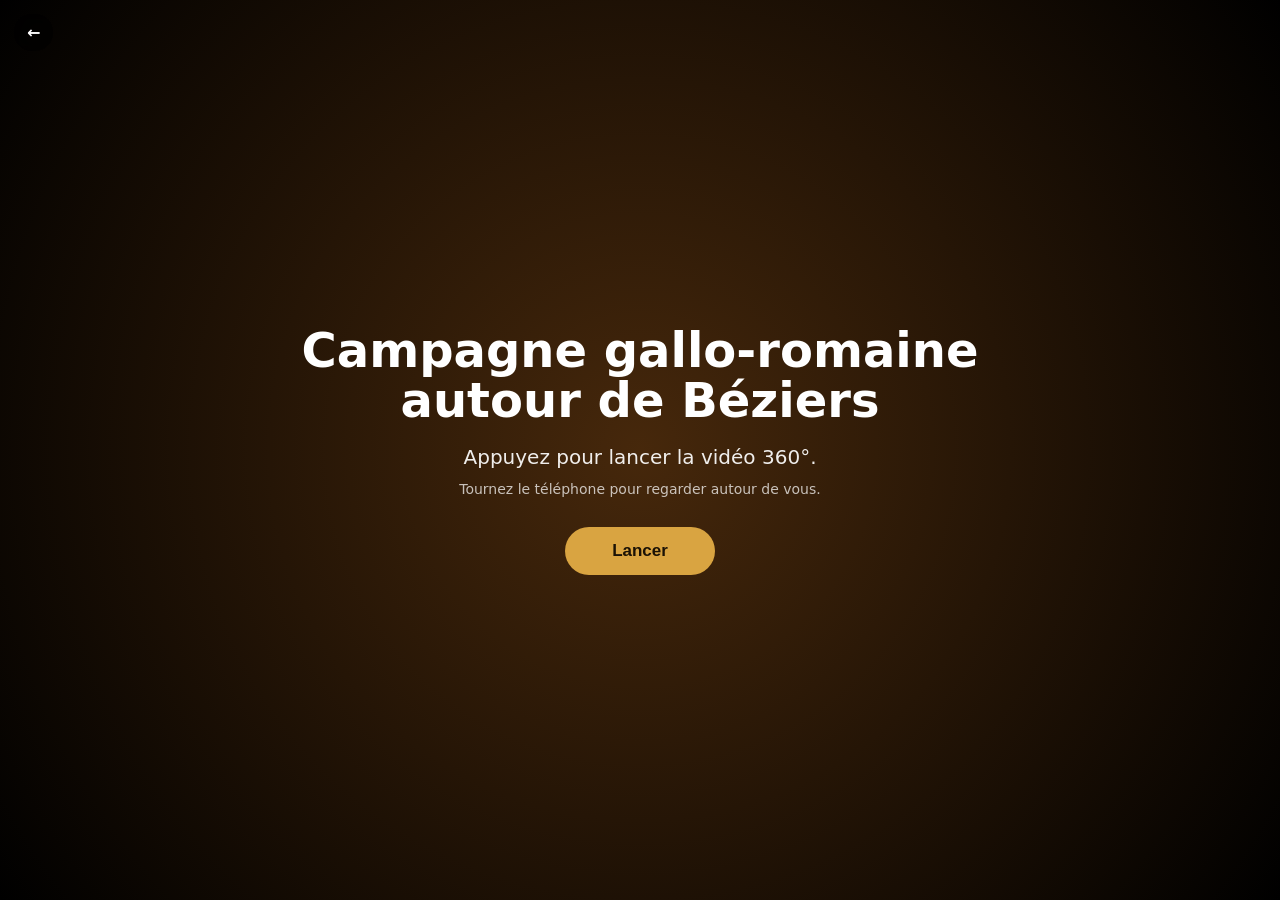
==== campagne.html @ 3eaaced3 "Update campagne.html" ====
<!DOCTYPE html>
<html lang="fr">
<head>
  <meta charset="UTF-8" />
  <meta name="viewport" content="width=device-width, initial-scale=1.0, maximum-scale=5.0" />

  <title>Campagne gallo-romaine autour de Béziers</title>

  <script src="https://aframe.io/releases/1.7.0/aframe.min.js"></script>
  <link rel="stylesheet" href="style.css" />
</head>

<body class="page-360">
  <a href="index.html" class="back-link">←</a>

  <div id="startOverlay" class="start-overlay">
    <h1>Campagne gallo-romaine autour de Béziers</h1>
    <p>Appuyez pour lancer la vidéo 360°.</p>
    <p class="small">Tournez le téléphone pour regarder autour de vous.</p>
    <button id="startButton" type="button">Lancer</button>
  </div>

  <a-scene
    id="scene360"
    vr-mode-ui="enabled: true"
    renderer="antialias: true"
    embedded
  >
    <a-assets>
      <video
        id="video360"
        src="https://pub-a5a1193c23dd41ae80da7eed54fb9f64.r2.dev/campagne-gallo-romaine-360.mp4"
        preload="auto"
        crossorigin="anonymous"
        playsinline
        webkit-playsinline
        loop
      ></video>
    </a-assets>

    <a-videosphere src="#video360" rotation="0 -90 0"></a-videosphere>

    <a-entity id="cameraRig" rotation="0 0 0">
      <a-camera
        id="camera360"
        camera="fov: 75"
        look-controls="magicWindowTrackingEnabled: true; touchEnabled: false; mouseEnabled: false"
        wasd-controls="enabled: false"
      ></a-camera>
    </a-entity>
  </a-scene>

  <script>
    const overlay = document.getElementById("startOverlay");
    const button = document.getElementById("startButton");
    const video = document.getElementById("video360");
    const scene = document.getElementById("scene360");
    const camera = document.getElementById("camera360");
    const rig = document.getElementById("cameraRig");

    button.addEventListener("click", async () => {
      overlay.style.display = "none";
      video.muted = false;

      try {
        await video.play();
      } catch (error) {
        video.muted = true;
        await video.play();
      }
    });

    function clamp(value, min, max) {
      return Math.min(Math.max(value, min), max);
    }

    function getTouchDistance(touches) {
      const dx = touches[0].clientX - touches[1].clientX;
      const dy = touches[0].clientY - touches[1].clientY;
      return Math.sqrt(dx * dx + dy * dy);
    }

    let isDragging = false;
    let lastX = 0;
    let lastY = 0;

    let rigYaw = 0;
    let rigPitch = 0;

    let startDistance = null;
    let startFov = 75;

    scene.addEventListener("touchstart", (event) => {
      if (event.touches.length === 1) {
        event.preventDefault();
        isDragging = true;
        lastX = event.touches[0].clientX;
        lastY = event.touches[0].clientY;
      }

      if (event.touches.length === 2) {
        event.preventDefault();
        isDragging = false;
        startDistance = getTouchDistance(event.touches);
        startFov = camera.getAttribute("camera").fov || 75;
      }
    }, { passive: false });

    scene.addEventListener("touchmove", (event) => {
      if (event.touches.length === 1 && isDragging) {
        event.preventDefault();

        const x = event.touches[0].clientX;
        const y = event.touches[0].clientY;

        const deltaX = x - lastX;
        const deltaY = y - lastY;

        rigYaw -= deltaX * 0.16;
        rigPitch -= deltaY * 0.16;
        rigPitch = clamp(rigPitch, -80, 80);

        rig.setAttribute("rotation", `${rigPitch} ${rigYaw} 0`);

        lastX = x;
        lastY = y;
      }

      if (event.touches.length === 2 && startDistance) {
        event.preventDefault();

        const currentDistance = getTouchDistance(event.touches);
        const nextFov = clamp(startFov * (startDistance / currentDistance), 35, 100);
        camera.setAttribute("camera", "fov", nextFov);
      }
    }, { passive: false });

    scene.addEventListener("touchend", () => {
      isDragging = false;
      startDistance = null;
    }, { passive: false });

    scene.addEventListener("mousedown", (event) => {
      isDragging = true;
      lastX = event.clientX;
      lastY = event.clientY;
    });

    scene.addEventListener("mousemove", (event) => {
      if (!isDragging) return;

      const deltaX = event.clientX - lastX;
      const deltaY = event.clientY - lastY;

      rigYaw -= deltaX * 0.16;
      rigPitch -= deltaY * 0.16;
      rigPitch = clamp(rigPitch, -80, 80);

      rig.setAttribute("rotation", `${rigPitch} ${rigYaw} 0`);

      lastX = event.clientX;
      lastY = event.clientY;
    });

    scene.addEventListener("mouseup", () => {
      isDragging = false;
    });

    scene.addEventListener("mouseleave", () => {
      isDragging = false;
    });

    scene.addEventListener("wheel", (event) => {
      event.preventDefault();

      const currentFov = camera.getAttribute("camera").fov || 75;
      const nextFov = clamp(currentFov + event.deltaY * 0.03, 35, 100);
      camera.setAttribute("camera", "fov", nextFov);
    }, { passive: false });
  </script>
</body>
</html>
---- style.css ----
html,
body {
  margin: 0;
  width: 100%;
  min-height: 100%;
  background: #050505;
  color: #ffffff;
  font-family: system-ui, -apple-system, BlinkMacSystemFont, "Segoe UI", sans-serif;
}

body.page-360 {
  height: 100%;
  overflow: hidden;
  touch-action: none;
  overscroll-behavior: none;
}

body.page-video,
body.page-index {
  min-height: 100vh;
  background:
    radial-gradient(circle at top, rgba(189, 128, 45, 0.20), transparent 42%),
    linear-gradient(180deg, #120c05 0%, #050505 100%);
}

a-scene,
canvas {
  width: 100vw;
  height: 100vh;
  touch-action: none;
  overscroll-behavior: none;
}

.start-overlay {
  position: fixed;
  inset: 0;
  z-index: 10;
  background:
    radial-gradient(circle at center, rgba(74, 42, 12, 0.95), rgba(0, 0, 0, 0.98));
  display: flex;
  flex-direction: column;
  align-items: center;
  justify-content: center;
  text-align: center;
  padding: 24px;
  box-sizing: border-box;
}

.start-overlay h1 {
  max-width: 760px;
  margin: 0 0 14px;
  font-size: clamp(28px, 7vw, 48px);
  line-height: 1.05;
}

.start-overlay p {
  max-width: 520px;
  margin: 6px 0;
  font-size: clamp(16px, 4vw, 20px);
  opacity: 0.92;
}

.start-overlay .small {
  opacity: 0.72;
  font-size: 14px;
}

button,
.button-link {
  display: inline-flex;
  align-items: center;
  justify-content: center;
  margin-top: 24px;
  padding: 14px 24px;
  min-width: 150px;
  border: 0;
  border-radius: 999px;
  background: #d9a441;
  color: #1b1205;
  font-size: 17px;
  font-weight: 800;
  text-decoration: none;
  cursor: pointer;
}

.back-link {
  position: fixed;
  left: 14px;
  top: 14px;
  z-index: 20;
  padding: 9px 13px;
  border-radius: 999px;
  background: rgba(0, 0, 0, 0.48);
  color: white;
  text-decoration: none;
  font-weight: 700;
  backdrop-filter: blur(8px);
}

.video-wrapper {
  min-height: 100vh;
  padding: 18px;
  box-sizing: border-box;
  display: flex;
  flex-direction: column;
  justify-content: center;
  align-items: center;
  gap: 16px;
}

.video-wrapper h1 {
  text-align: center;
  font-size: clamp(24px, 6vw, 42px);
  line-height: 1.08;
  margin: 0;
}

.classic-video {
  width: min(100%, 1180px);
  max-height: 78vh;
  background: black;
  border-radius: 16px;
  box-shadow: 0 18px 50px rgba(0, 0, 0, 0.45);
}

.index-wrapper {
  min-height: 100vh;
  padding: 28px 18px;
  box-sizing: border-box;
  display: flex;
  flex-direction: column;
  align-items: center;
  justify-content: center;
}

.index-wrapper h1 {
  margin: 0 0 10px;
  text-align: center;
  font-size: clamp(30px, 8vw, 54px);
}

.index-wrapper p {
  margin: 0 0 28px;
  text-align: center;
  opacity: 0.82;
  max-width: 660px;
  font-size: 18px;
}

.video-grid {
  width: min(100%, 780px);
  display: grid;
  grid-template-columns: repeat(2, minmax(0, 1fr));
  gap: 14px;
}

.video-card {
  display: block;
  padding: 20px;
  min-height: 94px;
  border-radius: 18px;
  background: rgba(255, 255, 255, 0.08);
  color: white;
  text-decoration: none;
  border: 1px solid rgba(255, 255, 255, 0.14);
}

.video-card strong {
  display: block;
  font-size: 18px;
  margin-bottom: 8px;
}

.video-card span {
  opacity: 0.72;
}

@media (max-width: 640px) {
  .video-grid {
    grid-template-columns: 1fr;
  }

  .classic-video {
    border-radius: 10px;
  }
}
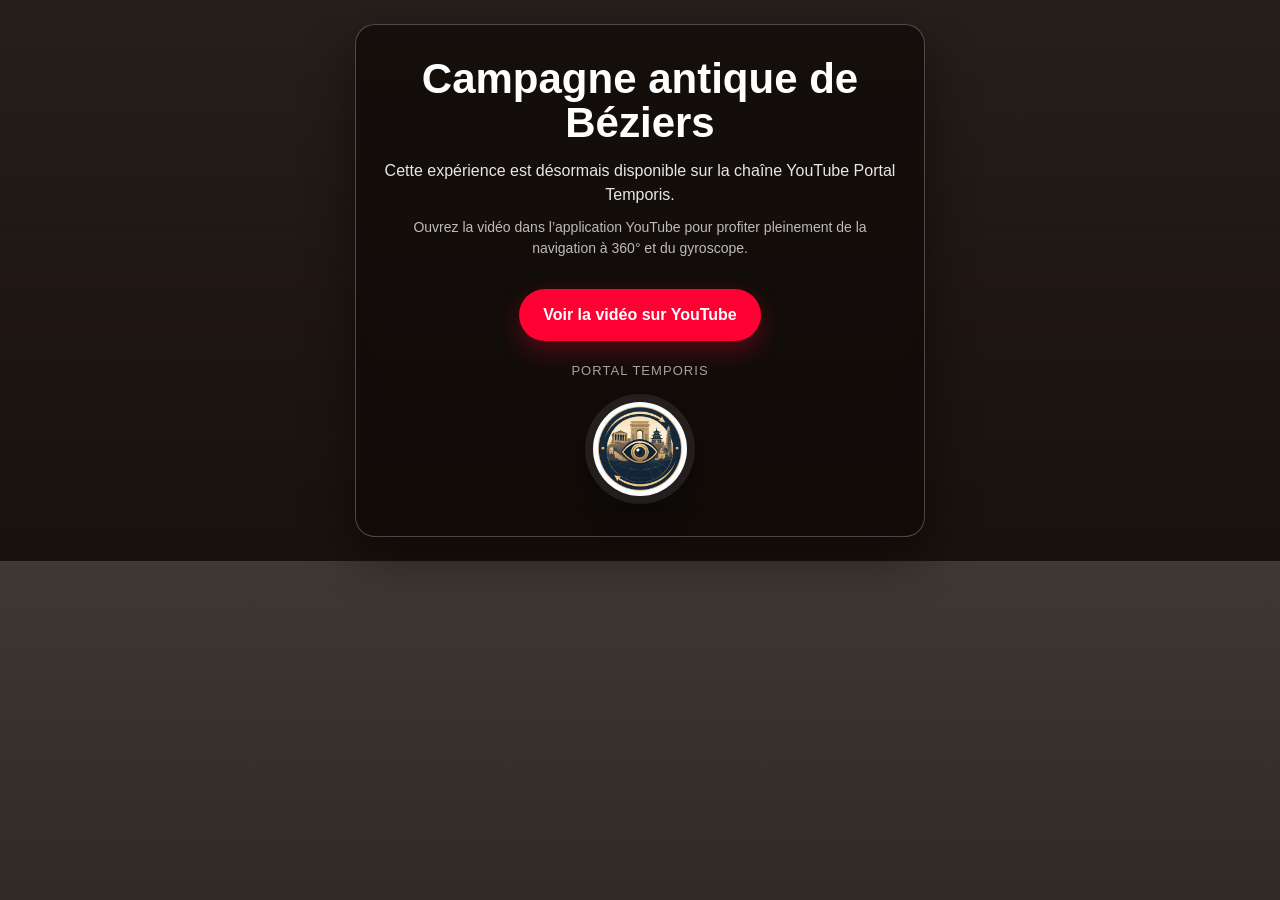
==== commit 6815df60: "Update campagne.html" ====
--- a/campagne.html
+++ b/campagne.html
@@ -2,181 +2,139 @@
 <html lang="fr">
 <head>
   <meta charset="UTF-8" />
-  <meta name="viewport" content="width=device-width, initial-scale=1.0, maximum-scale=5.0" />
 
-  <title>Campagne gallo-romaine autour de Béziers</title>
+  <meta
+    name="viewport"
+    content="width=device-width, initial-scale=1.0, maximum-scale=5.0"
+  />
 
-  <script src="https://aframe.io/releases/1.7.0/aframe.min.js"></script>
+  <title>Campagne antique de Béziers</title>
+
   <link rel="stylesheet" href="style.css" />
+
+  <style>
+    html,
+    body {
+      min-height: 100%;
+      margin: 0;
+      background:
+        linear-gradient(rgba(20, 12, 7, 0.72), rgba(20, 12, 7, 0.88)),
+        url("https://img.youtube.com/vi/bAgbx68mdYQ/maxresdefault.jpg")
+        center / cover no-repeat;
+      color: #fff;
+      font-family: Arial, sans-serif;
+    }
+
+    body {
+      display: flex;
+      align-items: center;
+      justify-content: center;
+      padding: 24px;
+      box-sizing: border-box;
+    }
+
+    .redirect-card {
+      width: min(520px, 100%);
+      padding: 32px 24px;
+      border: 1px solid rgba(255, 255, 255, 0.25);
+      border-radius: 20px;
+      background: rgba(15, 10, 7, 0.72);
+      backdrop-filter: blur(8px);
+      text-align: center;
+      box-shadow: 0 18px 50px rgba(0, 0, 0, 0.45);
+    }
+
+    .redirect-card h1 {
+      margin: 0 0 14px;
+      font-size: clamp(28px, 7vw, 42px);
+      line-height: 1.05;
+    }
+
+    .redirect-card p {
+      margin: 10px 0;
+      line-height: 1.5;
+      color: rgba(255, 255, 255, 0.9);
+    }
+
+    .redirect-card .small {
+      font-size: 14px;
+      color: rgba(255, 255, 255, 0.72);
+    }
+
+    .youtube-button {
+      display: inline-flex;
+      align-items: center;
+      justify-content: center;
+      min-height: 52px;
+      margin-top: 20px;
+      padding: 0 24px;
+      border-radius: 999px;
+      background: #ff0033;
+      color: #fff;
+      font-weight: 700;
+      text-decoration: none;
+      box-shadow: 0 10px 24px rgba(255, 0, 51, 0.28);
+    }
+
+    .youtube-button:active {
+      transform: scale(0.98);
+    }
+
+    .brand {
+      margin-top: 22px;
+      font-size: 13px;
+      letter-spacing: 0.08em;
+      text-transform: uppercase;
+      color: rgba(255, 255, 255, 0.62);
+    }
+
+    .portal-logo {
+      display: block;
+      width: 110px;
+      height: 110px;
+      margin: 16px auto 0;
+      object-fit: contain;
+      border-radius: 50%;
+      background: rgba(255, 255, 255, 0.08);
+      padding: 8px;
+      box-sizing: border-box;
+      box-shadow: 0 10px 28px rgba(0, 0, 0, 0.35);
+    }
+  </style>
 </head>
 
-<body class="page-360">
-  <a href="index.html" class="back-link">←</a>
+<body>
+  <main class="redirect-card">
 
-  <div id="startOverlay" class="start-overlay">
-    <h1>Campagne gallo-romaine autour de Béziers</h1>
-    <p>Appuyez pour lancer la vidéo 360°.</p>
-    <p class="small">Tournez le téléphone pour regarder autour de vous.</p>
-    <button id="startButton" type="button">Lancer</button>
-  </div>
+    <h1>Campagne antique de Béziers</h1>
 
-  <a-scene
-    id="scene360"
-    vr-mode-ui="enabled: true"
-    renderer="antialias: true"
-    embedded
-  >
-    <a-assets>
-      <video
-        id="video360"
-        src="https://pub-a5a1193c23dd41ae80da7eed54fb9f64.r2.dev/campagne-gallo-romaine-360.mp4"
-        preload="auto"
-        crossorigin="anonymous"
-        playsinline
-        webkit-playsinline
-        loop
-      ></video>
-    </a-assets>
+    <p>
+      Cette expérience est désormais disponible sur la chaîne YouTube
+      Portal Temporis.
+    </p>
 
-    <a-videosphere src="#video360" rotation="0 -90 0"></a-videosphere>
+    <p class="small">
+      Ouvrez la vidéo dans l’application YouTube pour profiter pleinement
+      de la navigation à 360° et du gyroscope.
+    </p>
 
-    <a-entity id="cameraRig" rotation="0 0 0">
-      <a-camera
-        id="camera360"
-        camera="fov: 75"
-        look-controls="magicWindowTrackingEnabled: true; touchEnabled: false; mouseEnabled: false"
-        wasd-controls="enabled: false"
-      ></a-camera>
-    </a-entity>
-  </a-scene>
+    <a
+      class="youtube-button"
+      href="https://www.youtube.com/watch?v=bAgbx68mdYQ"
+      target="_blank"
+      rel="noopener noreferrer"
+    >
+      Voir la vidéo sur YouTube
+    </a>
 
-  <script>
-    const overlay = document.getElementById("startOverlay");
-    const button = document.getElementById("startButton");
-    const video = document.getElementById("video360");
-    const scene = document.getElementById("scene360");
-    const camera = document.getElementById("camera360");
-    const rig = document.getElementById("cameraRig");
+    <div class="brand">Portal Temporis</div>
 
-    button.addEventListener("click", async () => {
-      overlay.style.display = "none";
-      video.muted = false;
+    <img
+      class="portal-logo"
+      src="logo-portal-temporis.png"
+      alt="Logo Portal Temporis"
+    />
 
-      try {
-        await video.play();
-      } catch (error) {
-        video.muted = true;
-        await video.play();
-      }
-    });
-
-    function clamp(value, min, max) {
-      return Math.min(Math.max(value, min), max);
-    }
-
-    function getTouchDistance(touches) {
-      const dx = touches[0].clientX - touches[1].clientX;
-      const dy = touches[0].clientY - touches[1].clientY;
-      return Math.sqrt(dx * dx + dy * dy);
-    }
-
-    let isDragging = false;
-    let lastX = 0;
-    let lastY = 0;
-
-    let rigYaw = 0;
-    let rigPitch = 0;
-
-    let startDistance = null;
-    let startFov = 75;
-
-    scene.addEventListener("touchstart", (event) => {
-      if (event.touches.length === 1) {
-        event.preventDefault();
-        isDragging = true;
-        lastX = event.touches[0].clientX;
-        lastY = event.touches[0].clientY;
-      }
-
-      if (event.touches.length === 2) {
-        event.preventDefault();
-        isDragging = false;
-        startDistance = getTouchDistance(event.touches);
-        startFov = camera.getAttribute("camera").fov || 75;
-      }
-    }, { passive: false });
-
-    scene.addEventListener("touchmove", (event) => {
-      if (event.touches.length === 1 && isDragging) {
-        event.preventDefault();
-
-        const x = event.touches[0].clientX;
-        const y = event.touches[0].clientY;
-
-        const deltaX = x - lastX;
-        const deltaY = y - lastY;
-
-        rigYaw -= deltaX * 0.16;
-        rigPitch -= deltaY * 0.16;
-        rigPitch = clamp(rigPitch, -80, 80);
-
-        rig.setAttribute("rotation", `${rigPitch} ${rigYaw} 0`);
-
-        lastX = x;
-        lastY = y;
-      }
-
-      if (event.touches.length === 2 && startDistance) {
-        event.preventDefault();
-
-        const currentDistance = getTouchDistance(event.touches);
-        const nextFov = clamp(startFov * (startDistance / currentDistance), 35, 100);
-        camera.setAttribute("camera", "fov", nextFov);
-      }
-    }, { passive: false });
-
-    scene.addEventListener("touchend", () => {
-      isDragging = false;
-      startDistance = null;
-    }, { passive: false });
-
-    scene.addEventListener("mousedown", (event) => {
-      isDragging = true;
-      lastX = event.clientX;
-      lastY = event.clientY;
-    });
-
-    scene.addEventListener("mousemove", (event) => {
-      if (!isDragging) return;
-
-      const deltaX = event.clientX - lastX;
-      const deltaY = event.clientY - lastY;
-
-      rigYaw -= deltaX * 0.16;
-      rigPitch -= deltaY * 0.16;
-      rigPitch = clamp(rigPitch, -80, 80);
-
-      rig.setAttribute("rotation", `${rigPitch} ${rigYaw} 0`);
-
-      lastX = event.clientX;
-      lastY = event.clientY;
-    });
-
-    scene.addEventListener("mouseup", () => {
-      isDragging = false;
-    });
-
-    scene.addEventListener("mouseleave", () => {
-      isDragging = false;
-    });
-
-    scene.addEventListener("wheel", (event) => {
-      event.preventDefault();
-
-      const currentFov = camera.getAttribute("camera").fov || 75;
-      const nextFov = clamp(currentFov + event.deltaY * 0.03, 35, 100);
-      camera.setAttribute("camera", "fov", nextFov);
-    }, { passive: false });
-  </script>
+  </main>
 </body>
 </html>
